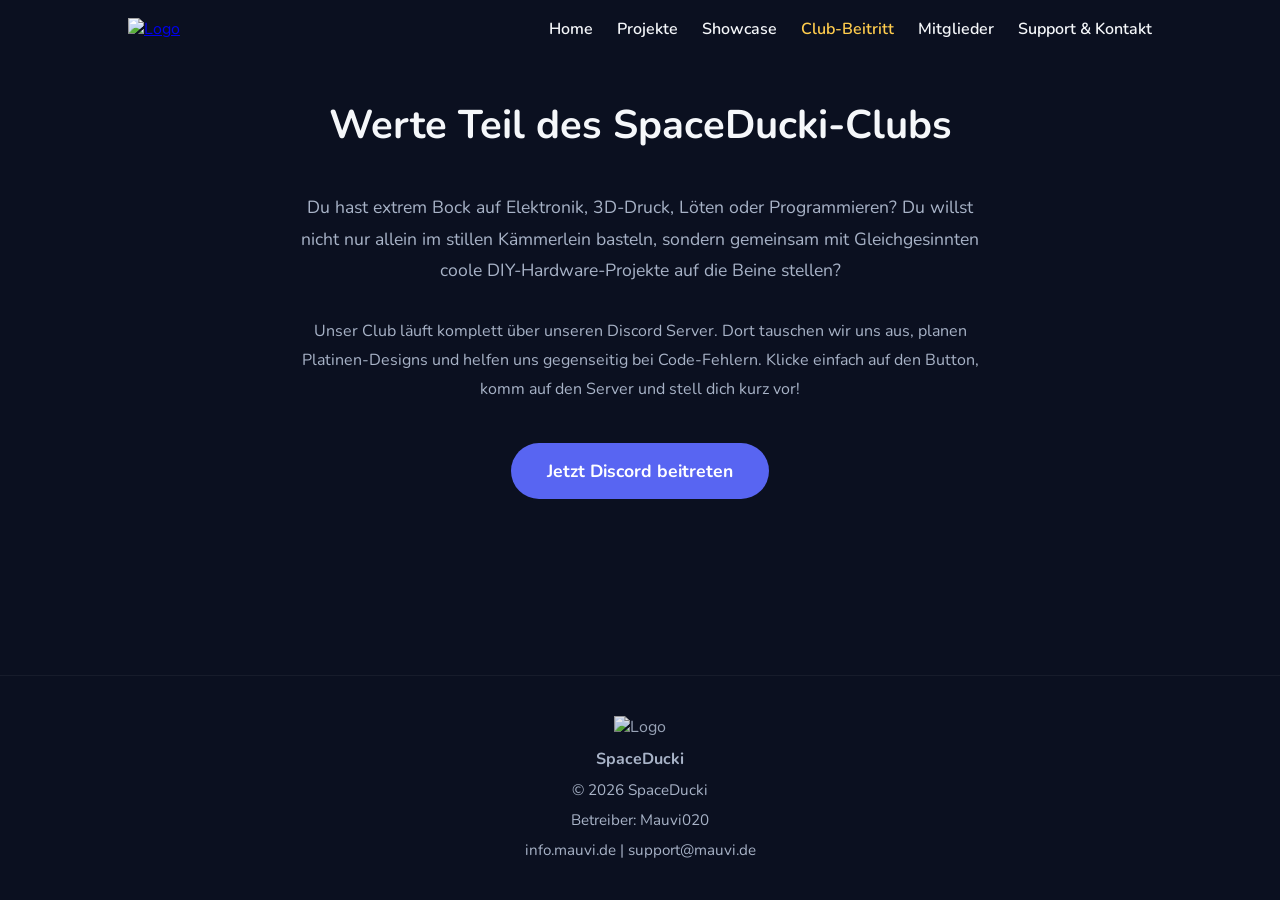
==== club.html @ 00943f0f "1" ====
<!DOCTYPE html>
<html lang="de">
<head>
    <meta charset="UTF-8">
    <meta name="viewport" content="width=device-width, initial-scale=1.0">
    <title>SpaceDucki - Club-Beitritt</title>
    <link href="https://fonts.googleapis.com/css2?family=Nunito:wght@400;600;700;800&display=swap" rel="stylesheet">
    <link rel="stylesheet" href="style.css">
</head>
<body>

<header id="header">
    <a href="index.html" class="logo">
        <img src="https://raw.githubusercontent.com/Mauvi020/Mauvi.Downloads-/refs/heads/main/2image.png" alt="Logo">
    </a>
    <nav>
        <a href="index.html">Home</a>
        <a href="projects.html">Projekte</a>
        <a href="showcase.html">Showcase</a>
        <a href="club.html" class="active">Club-Beitritt</a>
        <a href="members.html">Mitglieder</a>
        <a href="support.html">Support & Kontakt</a>
    </nav>
</header>

<div class="page">
    <section class="section" style="text-align: center;">
        <h2>Werte Teil des SpaceDucki-Clubs</h2>
        <p style="color: var(--muted); max-width: 700px; margin: 0 auto 30px auto; line-height: 1.8; font-size: 1.1rem;">
            Du hast extrem Bock auf Elektronik, 3D-Druck, Löten oder Programmieren? Du willst nicht nur allein im stillen Kämmerlein basteln, sondern gemeinsam mit Gleichgesinnten coole DIY-Hardware-Projekte auf die Beine stellen?
        </p>
        <p style="color: var(--muted); max-width: 700px; margin: 0 auto 40px auto; line-height: 1.8;">
            Unser Club läuft komplett über unseren Discord Server. Dort tauschen wir uns aus, planen Platinen-Designs und helfen uns gegenseitig bei Code-Fehlern. Klicke einfach auf den Button, komm auf den Server und stell dich kurz vor!
        </p>
        <a class="btn discord-btn" href="https://discord.gg/QrxzmPnQV2" target="_blank" style="font-size: 1.1rem; padding: 16px 36px;">
            Jetzt Discord beitreten
        </a>
    </section>
</div>

<footer id="footer">
    <img src="https://raw.githubusercontent.com/Mauvi020/Mauvi.Downloads-/refs/heads/main/2image.png" alt="Logo">
    <p><strong>SpaceDucki</strong></p>
    <p class="small">© 2026 SpaceDucki</p>
    <p class="small">Betreiber: Mauvi020</p>
    <p class="small">info.mauvi.de | support@mauvi.de</p>
</footer>

<script>
    const header = document.getElementById("header");
    window.addEventListener("scroll", () => {
        if (window.scrollY > 20) { header.classList.add("scrolled"); } 
        else { header.classList.remove("scrolled"); }
    });
</script>
</body>
</html>
---- style.css ----
:root {
    --bg: #0b1020;
    --card: #141b34;
    --accent: #4ea1ff;
    --accent2: #ffcc4d;
    --text: #f5f7fa;
    --muted: #a8b3c7;
    --discord: #5865F2;
}

* {
    margin: 0;
    padding: 0;
    box-sizing: border-box;
}

body {
    font-family: 'Nunito', sans-serif;
    background: var(--bg);
    color: var(--text);
    overflow-x: hidden;
    display: flex;
    flex-direction: column;
    min-height: 100vh;
}

/* ANIMATION */
@keyframes fadeUp {
    from { opacity: 0; transform: translateY(20px); }
    to { opacity: 1; transform: translateY(0); }
}

/* HEADER */
header {
    position: sticky;
    top: 0;
    z-index: 1000;
    display: flex;
    justify-content: space-between;
    align-items: center;
    padding: 18px 10%;
    transition: .3s;
    background: var(--bg);
}

header.scrolled {
    background: rgba(11, 16, 32, .75);
    backdrop-filter: blur(12px);
    border-bottom: 1px solid rgba(255, 255, 255, .08);
}

/* LOGO HEADER */
.logo img {
    height: 60px;
    transition: .3s;
    cursor: pointer;
}

header.scrolled .logo img {
    height: 42px;
}

/* NAV */
nav a {
    color: var(--text);
    text-decoration: none;
    margin-left: 20px;
    font-weight: 600;
    transition: .2s;
    cursor: pointer;
}

nav a:hover, nav a.active {
    color: var(--accent2);
}

/* PAGES SYSTEM */
.page {
    animation: fadeUp 0.5s ease forwards;
    flex: 1;
}

/* HERO */
.hero {
    min-height: 75vh;
    display: flex;
    flex-direction: column;
    justify-content: center;
    align-items: center;
    text-align: center;
    padding: 40px;
}

.hero-logo {
    height: 170px;
    margin-bottom: 20px;
}

.hero h1 {
    font-size: 4rem;
    margin-bottom: 20px;
}

.hero h1 span {
    color: var(--accent2);
}

.hero p {
    max-width: 800px;
    color: var(--muted);
    line-height: 1.8;
    font-size: 1.15rem;
    margin-bottom: 35px;
}

/* BUTTONS */
.btn {
    display: inline-block;
    padding: 14px 28px;
    border-radius: 999px;
    text-decoration: none;
    font-weight: 700;
    transition: .25s;
    cursor: pointer;
    border: none;
}

.primary {
    background: var(--accent);
    color: white;
}

.primary:hover {
    transform: translateY(-3px);
}

.discord-btn {
    background: var(--discord);
    color: white;
}

.discord-btn:hover {
    transform: translateY(-3px);
    box-shadow: 0 5px 15px rgba(88, 101, 242, 0.4);
}

/* SECTIONS / PAGES */
.section {
    padding: 40px 10% 80px 10%;
}

.section h2 {
    text-align: center;
    margin-bottom: 40px;
    font-size: 2.5rem;
}

.cards {
    display: grid;
    grid-template-columns: repeat(auto-fit, minmax(260px, 1fr));
    gap: 25px;
}

.card {
    background: var(--card);
    padding: 30px;
    border-radius: 20px;
    border: 1px solid rgba(255, 255, 255, .05);
    transition: .3s;
}

.card:hover {
    transform: translateY(-5px);
}

.card h3 {
    margin-bottom: 12px;
    color: var(--accent2);
}

.card p {
    color: var(--muted);
    line-height: 1.7;
}

/* SHOWCASE STYLES */
.showcase-grid {
    display: grid;
    grid-template-columns: repeat(auto-fit, minmax(320px, 1fr));
    gap: 30px;
    margin-top: 20px;
}

.showcase-item {
    background: var(--card);
    border-radius: 20px;
    overflow: hidden;
    border: 1px solid rgba(255, 255, 255, .05);
    transition: .3s;
    display: flex;
    flex-direction: column;
    height: 100%;
}

.showcase-item:hover {
    transform: translateY(-5px);
}

.showcase-image {
    width: 100%;
    background: #0f152a;
    display: flex;
    justify-content: center;
    align-items: center;
    cursor: pointer;
    overflow: hidden;
    padding: 10px;
}

.showcase-image img {
    width: 100%;
    height: auto;
    max-height: 280px;
    object-fit: contain;
    border-radius: 12px;
    transition: transform 0.2s;
}

.showcase-image img:hover {
    transform: scale(1.02);
}

.showcase-content {
    padding: 25px;
    background: var(--card);
    flex-grow: 1;
    border-top: 1px solid rgba(255, 255, 255, .03);
}

.showcase-content h3 {
    color: var(--accent2);
    margin-bottom: 10px;
    font-size: 1.4rem;
}

.showcase-content p {
    color: var(--muted);
    line-height: 1.6;
    font-size: 1rem;
}

/* MEMBER GRID STYLES */
.member-grid {
    display: grid;
    grid-template-columns: repeat(auto-fit, minmax(220px, 1fr));
    gap: 20px;
    margin-top: 20px;
}

.member-card {
    background: var(--card);
    border: 1px solid rgba(255, 255, 255, .05);
    border-radius: 20px;
    padding: 25px;
    text-align: center;
    transition: 0.3s;
}

.member-card:hover {
    transform: translateY(-3px);
    border-color: var(--accent);
}

.member-avatar {
    width: 80px;
    height: 80px;
    border-radius: 50%;
    background: #1e284a;
    margin: 0 auto 15px auto;
    display: flex;
    align-items: center;
    justify-content: center;
    overflow: hidden;
    border: 2px solid var(--accent2);
}

.member-avatar img {
    width: 100%;
    height: 100%;
    object-fit: cover;
}

.member-card h3 {
    font-size: 1.25rem;
    margin-bottom: 5px;
}

.member-role {
    font-size: 0.9rem;
    color: var(--accent2);
    font-weight: 700;
    text-transform: uppercase;
    letter-spacing: 1px;
}

/* LIGHTBOX OVERLAY */
.lightbox {
    display: none;
    position: fixed;
    z-index: 9999;
    top: 0;
    left: 0;
    width: 100vw;
    height: 100vh;
    background: rgba(5, 8, 18, 0.95);
    backdrop-filter: blur(8px);
    justify-content: center;
    align-items: center;
    opacity: 0;
    transition: opacity 0.3s ease;
}

.lightbox.active {
    display: flex;
    opacity: 1;
}

.lightbox img {
    max-width: 90%;
    max-height: 85%;
    object-fit: contain;
    border-radius: 10px;
    box-shadow: 0 10px 40px rgba(0,0,0,0.8);
    transform: scale(0.9);
    transition: transform 0.3s ease;
}

.lightbox.active img {
    transform: scale(1);
}

.lightbox-close {
    position: absolute;
    top: 25px;
    right: 35px;
    color: var(--text);
    font-size: 2.5rem;
    font-weight: bold;
    cursor: pointer;
    transition: 0.2s;
}

.lightbox-close:hover {
    color: var(--accent2);
}

/* FOOTER */
footer {
    padding: 40px 20px;
    text-align: center;
    color: var(--muted);
    border-top: 1px solid rgba(255, 255, 255, .05);
    background: var(--bg);
}

footer img {
    height: 40px;
    margin-bottom: 10px;
    opacity: 0.9;
}

.small {
    font-size: .95rem;
    margin-top: 10px;
}
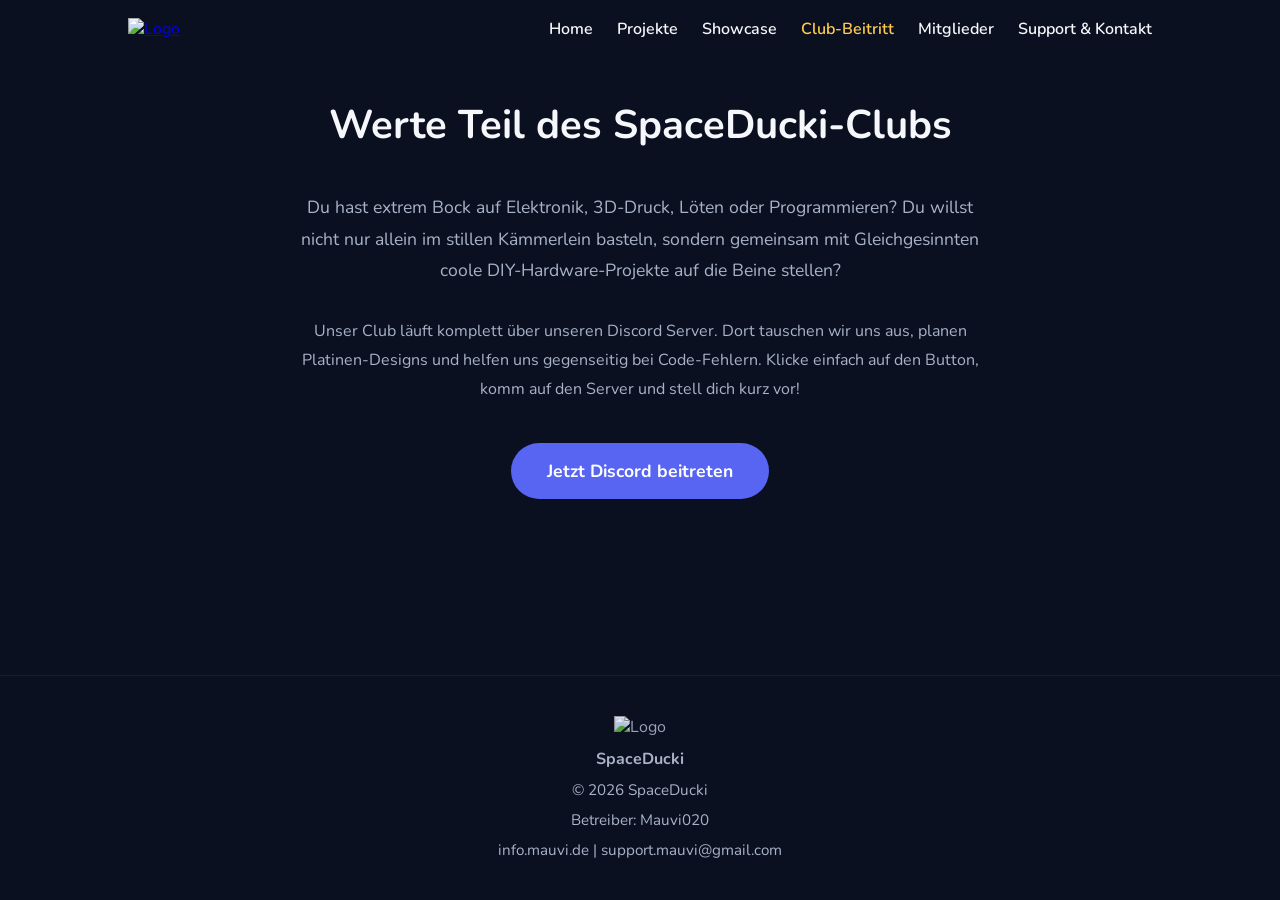
==== commit 66778cff: "1" ====
--- a/club.html
+++ b/club.html
@@ -43,7 +43,7 @@
     <p><strong>SpaceDucki</strong></p>
     <p class="small">© 2026 SpaceDucki</p>
     <p class="small">Betreiber: Mauvi020</p>
-    <p class="small">info.mauvi.de | support@mauvi.de</p>
+    <p class="small">info.mauvi.de | support.mauvi@gmail.com</p>
 </footer>
 
 <script>
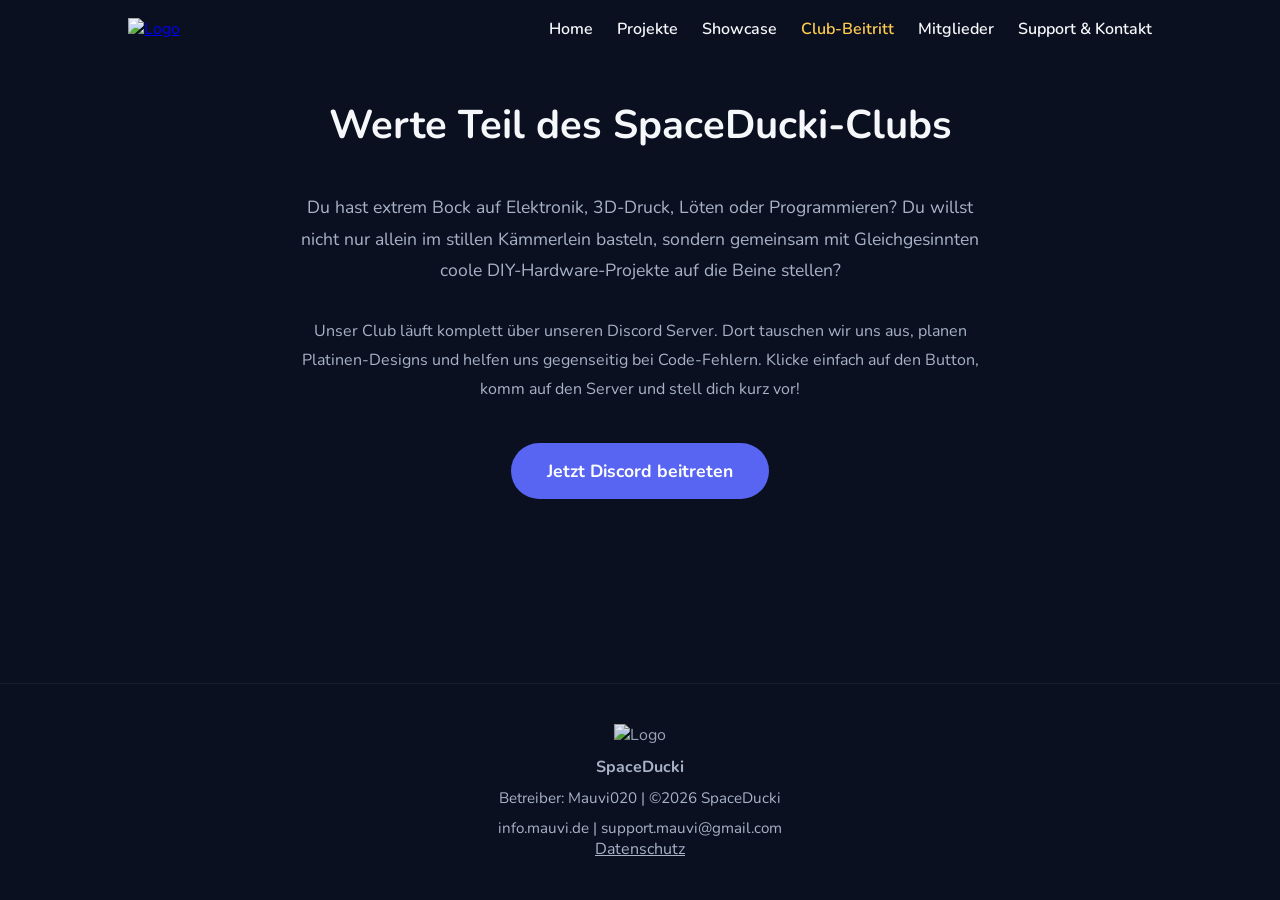
==== commit 68f6f4fd: "1" ====
--- a/club.html
+++ b/club.html
@@ -41,9 +41,9 @@
 <footer id="footer">
     <img src="https://raw.githubusercontent.com/Mauvi020/Mauvi.Downloads-/refs/heads/main/2image.png" alt="Logo">
     <p><strong>SpaceDucki</strong></p>
-    <p class="small">© 2026 SpaceDucki</p>
-    <p class="small">Betreiber: Mauvi020</p>
+    <p class="small">Betreiber: Mauvi020 | ©2026 SpaceDucki</p> 
     <p class="small">info.mauvi.de | support.mauvi@gmail.com</p>
+     <p><a href="datenschutz.html" style="color: var(--muted); text-decoration: underline;">Datenschutz</a></p>
 </footer>
 
 <script>
